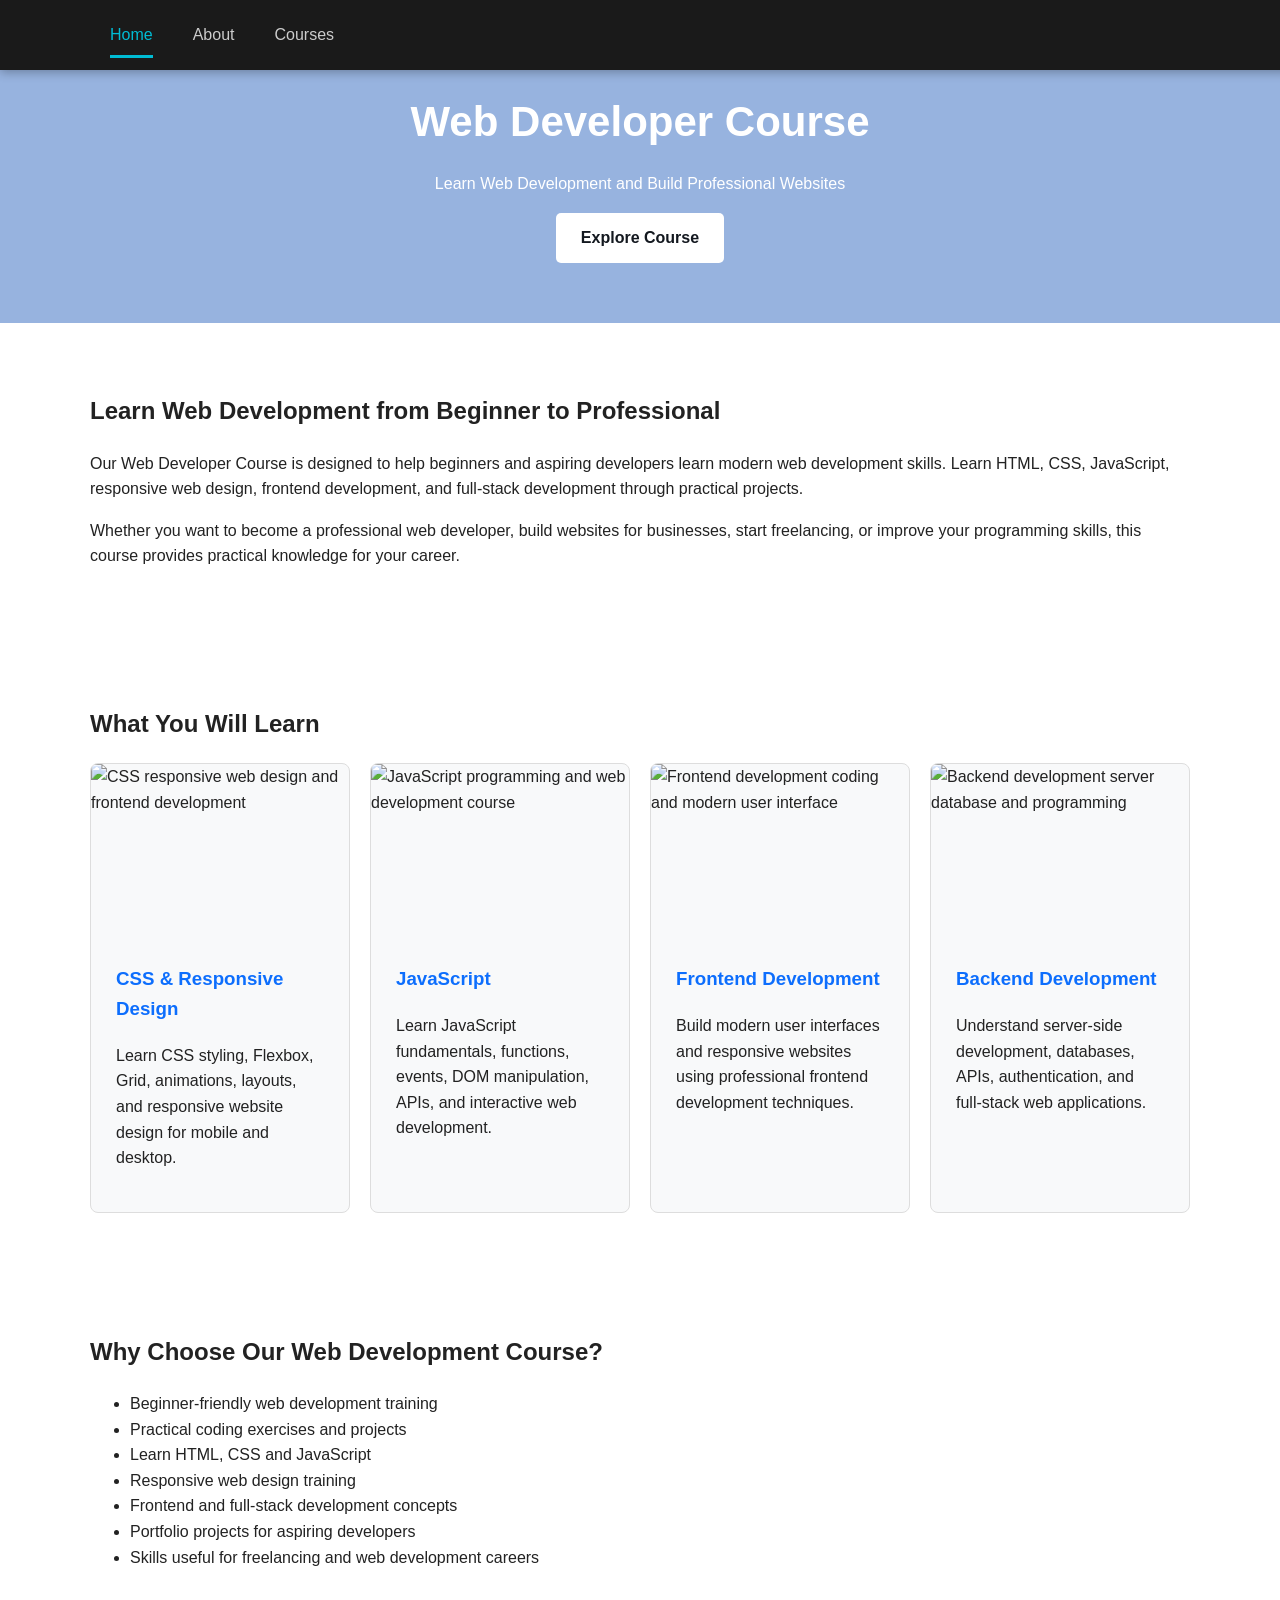
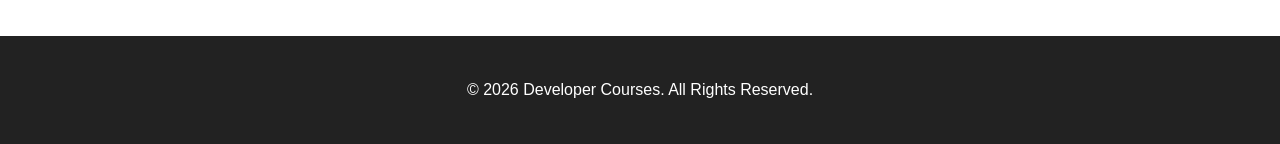
==== index.html @ 5083b142 "campus connect" ====
<!DOCTYPE html>
<html lang="en">
<head>
    <meta charset="UTF-8">
    <meta name="viewport" content="width=device-width, initial-scale=1.0">
    <title>Document</title>
    <link rel="stylesheet" href="style.css">
</head>
<body>
   <nav class="navbar">


    <ul class="nav-links">
      <li><a href="#" class="active">Home</a></li>
      <li><a href="about.html">About</a></li>
      <li><a href="course.html">Courses</a></li>
      
    </ul>
  </nav>

<header>
    <h1>Web Developer Course</h1>
    <p>Learn Web Development and Build Professional Websites</p>
    <a href="#courses" class="btn">Explore Course</a>
</header>

<section>
    <h2>Learn Web Development from Beginner to Professional</h2>

    <p>
        Our Web Developer Course is designed to help beginners and aspiring
        developers learn modern web development skills. Learn HTML, CSS,
        JavaScript, responsive web design, frontend development, and
        full-stack development through practical projects.
    </p>

    <p>
        Whether you want to become a professional web developer, build
        websites for businesses, start freelancing, or improve your
        programming skills, this course provides practical knowledge for
        your career.
    </p>
</section>

<section id="courses">
    <h2>What You Will Learn</h2>

    <div class="courses">

    
        <div class="card">
            <img
                src="https://images.unsplash.com/photo-1507721999472-8ed4421c4af2?auto=format&fit=crop&w=800&q=80"
                alt="CSS responsive web design and frontend development"
                title="CSS and Responsive Web Design Course"
                loading="lazy">

            <div class="card-content">
                <h3>CSS & Responsive Design</h3>
                <p>
                    Learn CSS styling, Flexbox, Grid, animations, layouts,
                    and responsive website design for mobile and desktop.
                </p>
            </div>
        </div>

        <div class="card">
            <img
                src="https://images.unsplash.com/photo-1627398242454-45a1465c2479?auto=format&fit=crop&w=800&q=80"
                alt="JavaScript programming and web development course"
                title="JavaScript Programming Course"
                loading="lazy">

            <div class="card-content">
                <h3>JavaScript</h3>
                <p>
                    Learn JavaScript fundamentals, functions, events, DOM
                    manipulation, APIs, and interactive web development.
                </p>
            </div>
        </div>

        <div class="card">
            <img
                src="https://images.unsplash.com/photo-1555066931-4365d14bab8c?auto=format&fit=crop&w=800&q=80"
                alt="Frontend development coding and modern user interface"
                title="Frontend Development Course"
                loading="lazy">

            <div class="card-content">
                <h3>Frontend Development</h3>
                <p>
                    Build modern user interfaces and responsive websites
                    using professional frontend development techniques.
                </p>
            </div>
        </div>

    
        <div class="card">
            <img
                src="https://images.unsplash.com/photo-1558494949-ef010cbdcc31?auto=format&fit=crop&w=800&q=80"
                alt="Backend development server database and programming"
                title="Backend Development Course"
                loading="lazy">

            <div class="card-content">
                <h3>Backend Development</h3>
                <p>
                    Understand server-side development, databases, APIs,
                    authentication, and full-stack web applications.
                </p>
            </div>
        </div>

       

    </div>
</section>

<section>
    <h2>Why Choose Our Web Development Course?</h2>

    <ul>
        <li>Beginner-friendly web development training</li>
        <li>Practical coding exercises and projects</li>
        <li>Learn HTML, CSS and JavaScript</li>
        <li>Responsive web design training</li>
        <li>Frontend and full-stack development concepts</li>
        <li>Portfolio projects for aspiring developers</li>
        <li>Skills useful for freelancing and web development careers</li>
    </ul>
</section>

<footer>
    <p>&copy; 2026  Developer Courses. All Rights Reserved.</p>
</footer>

</body>
</html>
---- style.css ----
body {
            font-family: Arial, sans-serif;
            margin: 0;
            line-height: 1.6;
            color: #222;
        }
        .navbar {
    position: fixed; 
    top: 0;
    left: 0;
    width: 100%;
    height: 70px;
    background-color: #1a1a1a; 
    display: flex; 
    justify-content: space-between; 
    align-items: center; 
    padding: 0 50px;
    box-shadow: 0 2px 10px rgba(0, 0, 0, 0.3);
    z-index: 1000; 
}
.nav-links {
    display: flex;
    list-style: none; 
}

.nav-links li {
    position: relative;
}

.nav-links a {
    display: block;
    color: #cccccc;
    text-decoration: none; 
    font-size: 16px;
    font-weight: 500;
    padding: 10px 20px;
    transition: color 0.3s ease; 
}


.nav-links a:hover,
.nav-links a.active {
    color: #00bcd4; 
}


.nav-links a::after {
    content: '';
    position: absolute;
    width: 0;
    height: 3px;
    bottom: 0;
    left: 20px;
    background-color: #00bcd4;
    transition: width 0.3s ease;
}

.nav-links a:hover::after {
    width: calc(100% - 40px); 
}

.nav-links a.active::after {
    width: calc(100% - 40px);
}


.content {
    margin-top: 90px;
    padding: 40px;
    text-align: center;
}


@media screen and (max-width: 768px) {
    .navbar {
        flex-direction: column; 
        height: auto;
        padding: 15px;
    }

    .logo {
        margin-bottom: 15px;
    }

    .nav-links {
        flex-direction: column; 
        width: 100%;
        text-align: center;
    }

    .nav-links li {
        width: 100%;
    }

    .nav-links a {
        padding: 12px 0;
    }

    .nav-links a::after {
        display: none; 
    }
}

        header {
            background: #97b3df;
            color: white;
            text-align: center;
            padding: 60px 20px;
        }

        header h1 {
            font-size: 42px;
            margin-bottom: 15px;
        }

        .btn {
            display: inline-block;
            background: white;
            color: #13181f;
            padding: 12px 25px;
            text-decoration: none;
            border-radius: 5px;
            font-weight: bold;
        }

        section {
            max-width: 1100px;
            margin: auto;
            padding: 50px 20px;
        }

        .courses {
            display: grid;
            grid-template-columns: repeat(auto-fit, minmax(250px, 1fr));
            gap: 20px;
        }

        .card {
            padding: 0 0 25px 0;
            border: 1px solid #ddd;
            border-radius: 8px;
            background: #f8f9fa;
            overflow: hidden;
            transition: transform 0.3s ease, box-shadow 0.3s ease;
        }

        .card:hover {
            transform: translateY(-5px);
            box-shadow: 0 8px 20px rgba(0, 0, 0, 0.12);
        }

        .card img {
            width: 100%;
            height: 180px;
            object-fit: cover;
            display: block;
        }

        .card-content {
            padding: 20px 25px 0;
        }

        .card h3 {
            color: #0d6efd;
            margin-top: 0;
        }

        footer {
            background: #222;
            color: white;
            text-align: center;
            padding: 25px;
        }
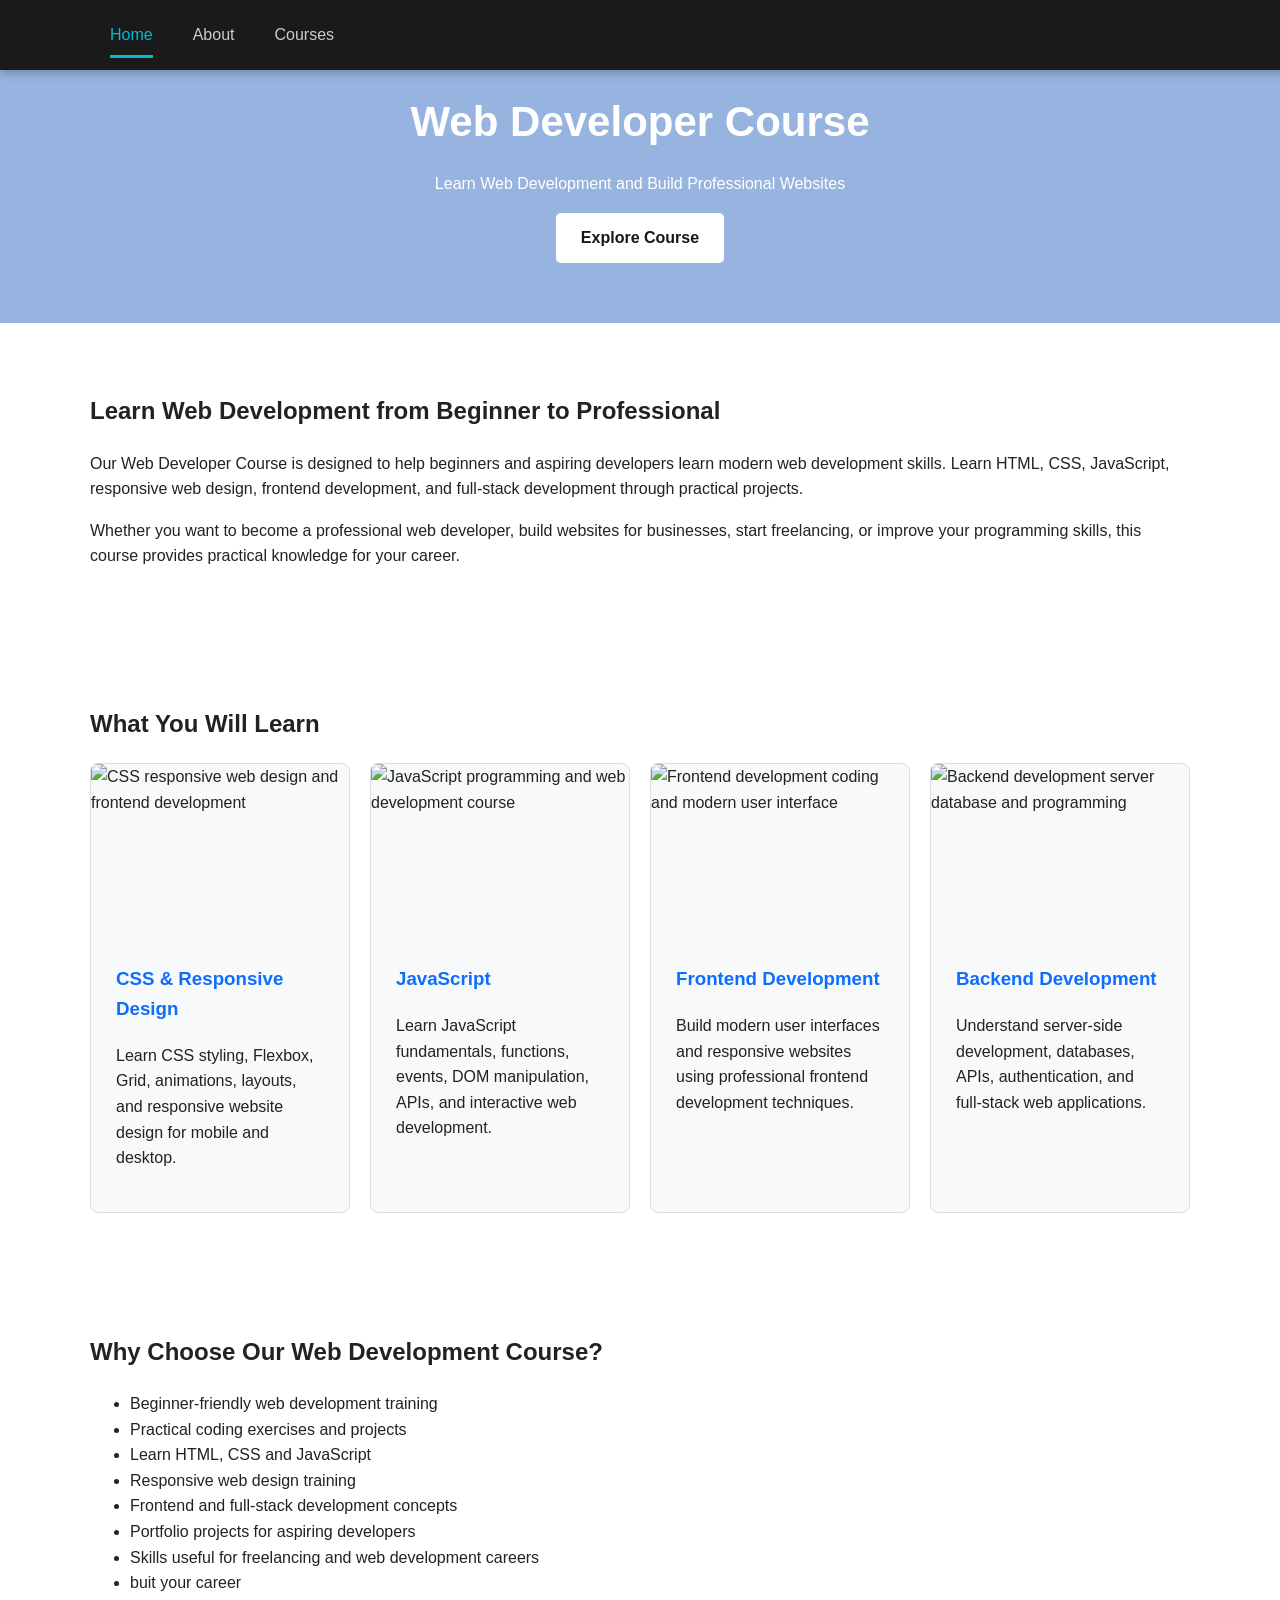
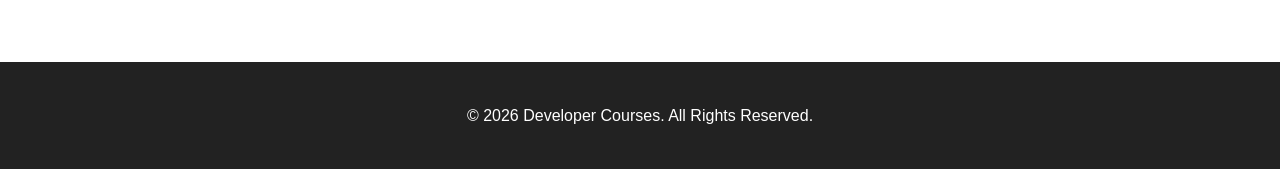
==== commit e321729f: "Added wrong text" ====
--- a/index.html
+++ b/index.html
@@ -129,6 +129,7 @@
         <li>Frontend and full-stack development concepts</li>
         <li>Portfolio projects for aspiring developers</li>
         <li>Skills useful for freelancing and web development careers</li>
+        <li>buit your career</li>
     </ul>
 </section>
 
